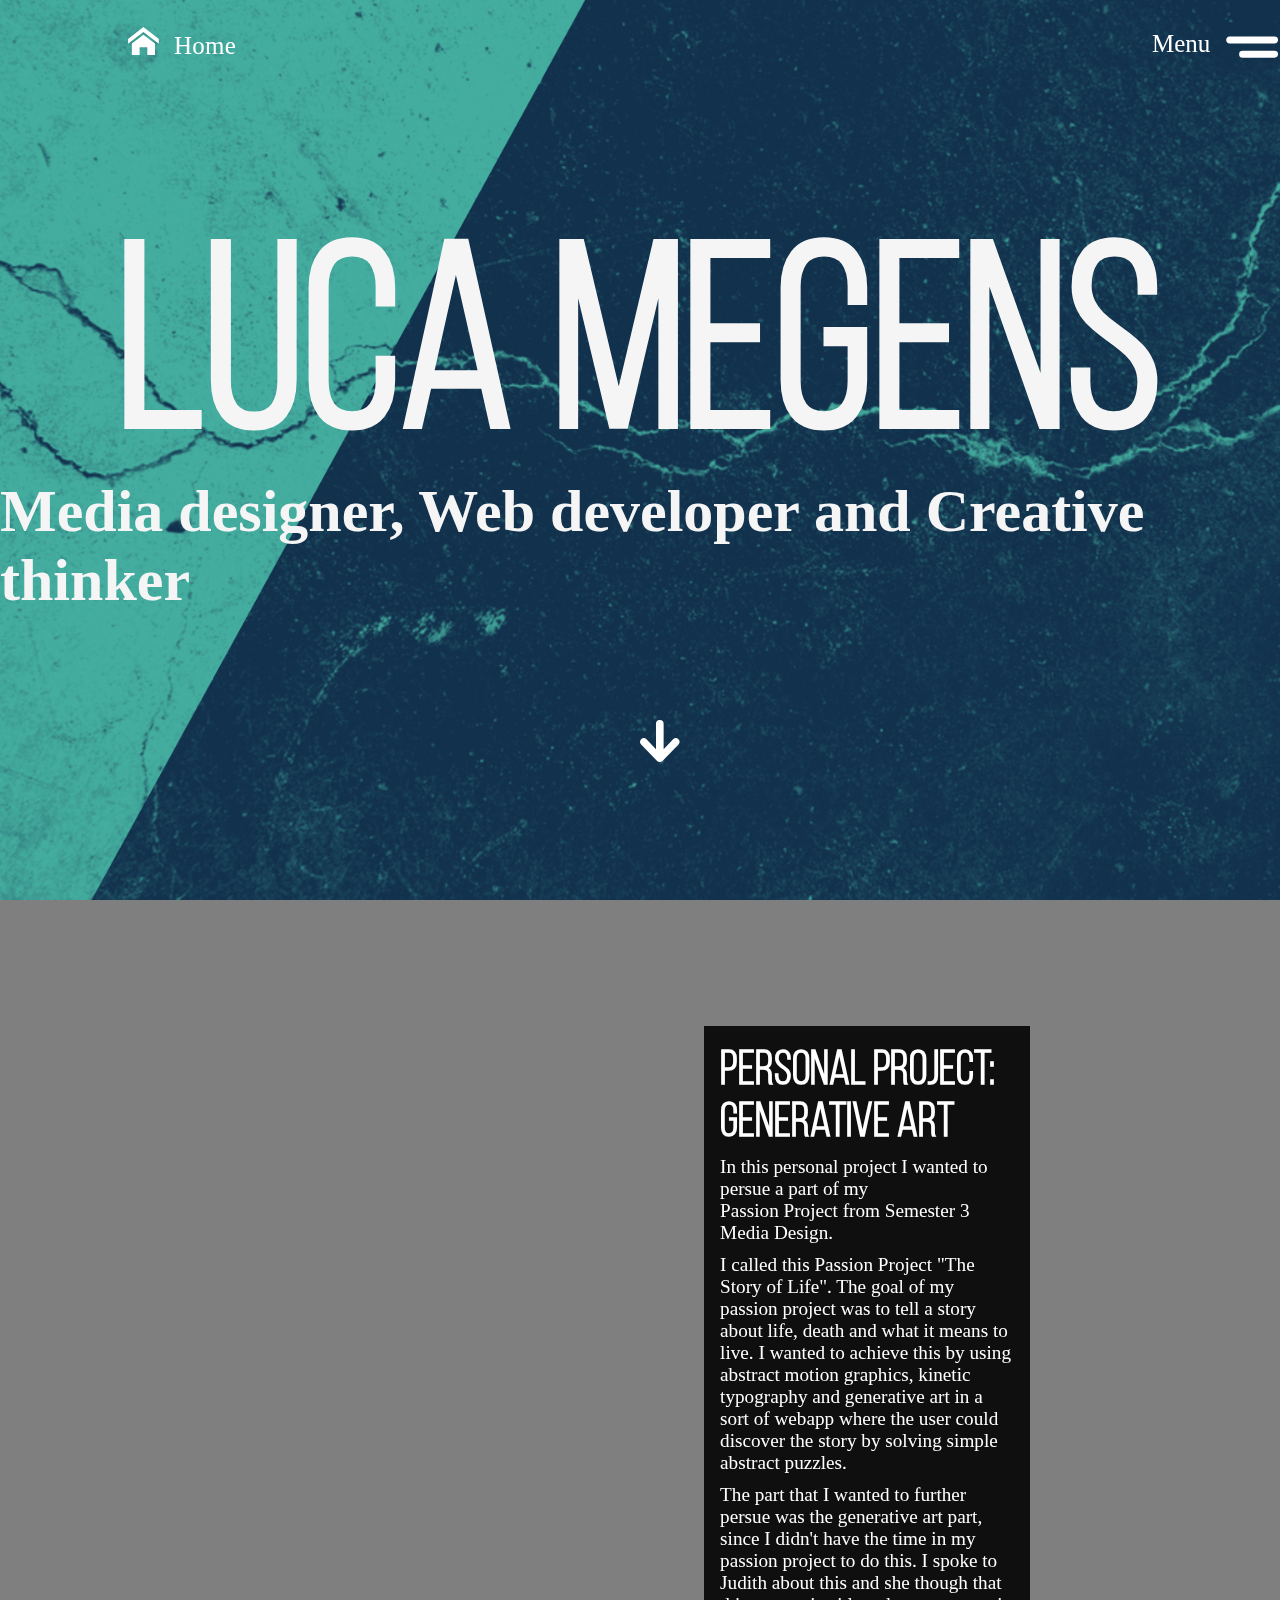
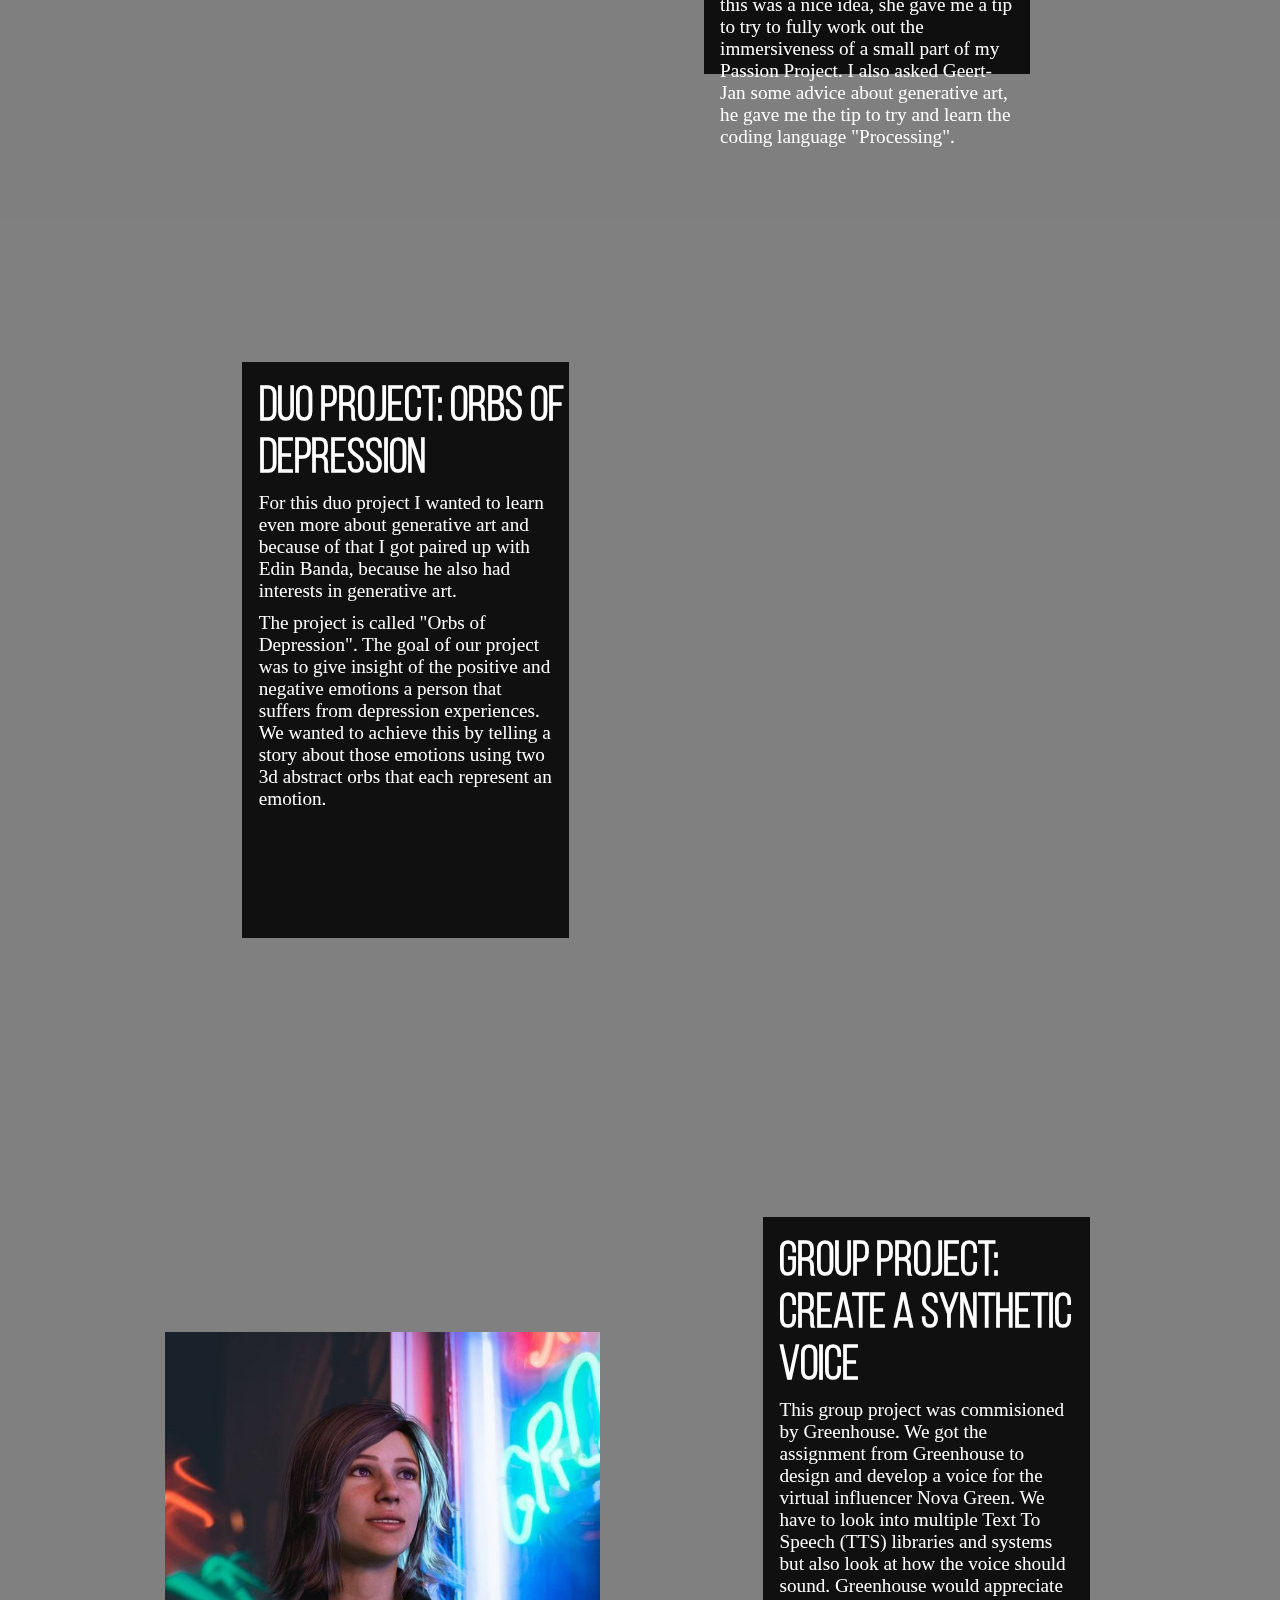
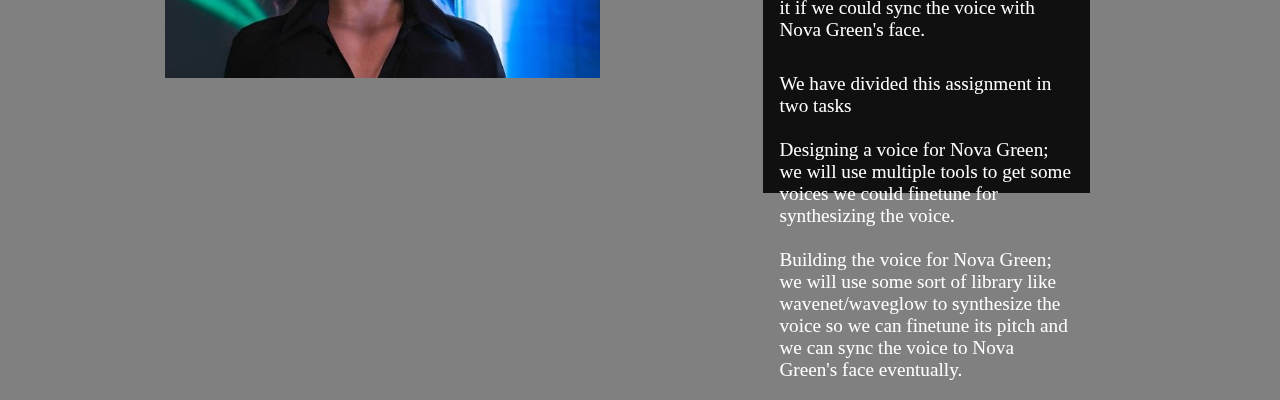
==== index.html @ 0eb9a7d3 "Transferred Portfolio to this repo" ====
<!DOCTYPE html>
<html lang="en">
<head>
    <meta charset="UTF-8">
    <meta http-equiv="X-UA-Compatible" content="IE=edge">
    <meta name="viewport" content="width=device-width, initial-scale=1.0">
    <title>Luca Megens</title>
    <link rel="stylesheet" href="Style.css">
</head>
<body> 

  <main class="homepage">
  
    <div class="background"></div>
    
    <div class="adjustmentlayerParent">
      <div class="adjustmentLayer1"></div>
      <div class="adjustmentLayer2"></div>
    </div>

    <!--NAVIGATION-->
    <nav class="NavBar">

      <a class="NavBarCont" href="index.html">
        <div >
          <svg xmlns="http://www.w3.org/2000/svg" width="113" height="31.994" viewBox="0 0 113 31.994">
            <g id="Home" transform="translate(-36 -33.006)">
              <path id="Icon_metro-home" data-name="Icon metro-home" d="M33.419,19.715,17.995,7.743,2.571,19.716V14.834L17.995,2.861,33.419,14.834Zm-3.856-.435V30.849H21.851V23.136H14.139v7.712H6.427V19.28L17.995,10.6Z" transform="translate(33.429 30.145)" fill="#fff"/>
              <text id="Home-2" data-name="Home" transform="translate(82 60)" fill="#fff" font-size="25" font-family="Bahnschrift" letter-spacing="0.01em"><tspan x="0" y="0">Home</tspan></text>
            </g>
          </svg>
        </div>
      </a>

      <div onclick="OpenNav()" class="NavBarCont">   
         <svg xmlns="http://www.w3.org/2000/svg" width="126.055" height="25.655" viewBox="0 0 126.055 25.655">
          <g id="Menu" transform="translate(70.5 -4)" style="isolation: isolate">
            <g id="Group_1" data-name="Group 1">
              <path id="Path_1" data-name="Path 1" d="M4.5,18H36.437" transform="translate(15.618 8.155)" fill="#fff" stroke="#fff" stroke-linecap="round" stroke-linejoin="round" stroke-width="7"/>
              <path id="Path_2" data-name="Path 2" d="M4.5,9H49.3" transform="translate(2.751 2.932)" fill="#fff" stroke="#fff" stroke-linecap="round" stroke-linejoin="round" stroke-width="7"/>
              <text id="Menu-2" data-name="Menu" transform="translate(-70.5 4)" fill="#fff" font-size="25" font-family="Bahnschrift"><tspan x="0" y="20">Menu</tspan></text>
            </g>
          </g>
        </svg>
        
      </div>

    </nav>

    <nav id="Nav-Container" class="Nav-Container">

      <nav class="NavBar">

        <a class="NavBarCont" href="index.html">
          <div >
            <svg xmlns="http://www.w3.org/2000/svg" width="113" height="31.994" viewBox="0 0 113 31.994">
              <g id="Home" transform="translate(-36 -33.006)">
                <path id="Icon_metro-home" data-name="Icon metro-home" d="M33.419,19.715,17.995,7.743,2.571,19.716V14.834L17.995,2.861,33.419,14.834Zm-3.856-.435V30.849H21.851V23.136H14.139v7.712H6.427V19.28L17.995,10.6Z" transform="translate(33.429 30.145)" fill="#fff"/>
                <text id="Home-2" data-name="Home" transform="translate(82 60)" fill="#fff" font-size="25" font-family="Bahnschrift" letter-spacing="0.01em"><tspan x="0" y="0">Home</tspan></text>
              </g>
            </svg>
          </div>
        </a>

        <div onclick="CloseNav()" class="NavBarCont">   
          <svg xmlns="http://www.w3.org/2000/svg" width="97.219" height="27.828" viewBox="0 0 97.219 27.828">
            <g id="NavClose" transform="translate(-1724 -45.586)">
              <path id="Icon_ionic-md-close" data-name="Icon ionic-md-close" d="M32.523,10.023l-2.5-2.5-10,10-10-10-2.5,2.5,10,10-10,10,2.5,2.5,10-10,10,10,2.5-2.5-10-10Z" transform="translate(1787.282 39.477)" fill="#fff" stroke="#fff" stroke-linecap="round" stroke-linejoin="bevel" stroke-width="4"/>
              <text id="Close" transform="translate(1724 67)" fill="#fff" font-size="25" font-family="Bahnschrift"><tspan x="0" y="0">Close</tspan></text>
            </g>
          </svg>        
        </div>

      </nav>  
    
      <div class="NavButtons">
        <svg xmlns="http://www.w3.org/2000/svg" xmlns:xlink="http://www.w3.org/1999/xlink" width="761" height="595" viewBox="0 0 761 595">

          <defs>
            <clipPath id="clip-path">
              <rect width="637" height="595" fill="none"/>
            </clipPath>
          </defs>

          <g id="Repeat_Grid_1" data-name="Repeat Grid 1" transform="translate(124)" clip-path="url(#clip-path)">

            <a href="AboutMe.html">
              <g transform="translate(-474 -217)">
                <text id="About_me" data-name="About me" transform="translate(474 336)" fill="#fff" font-size="150" font-family="Bahnschrift"><tspan x="0" y="0">About me</tspan></text>
              </g>
            </a> 

            <a href="Skillset.html">
              <g transform="translate(-474 -2)">
                <text id="Skillset" transform="translate(474 336)" fill="#fff" font-size="150" font-family="Bahnschrift"><tspan x="0" y="0">Skillset</tspan></text>
              </g>
            </a>

            <a href="Process.html">
              <g transform="translate(-474 213)">
                <text id="Process" transform="translate(474 336)" fill="#fff" font-size="150" font-family="Bahnschrift"><tspan x="0" y="0">Process</tspan></text>
              </g>
            </a> 

          </g>

        <text id="_01" data-name="01" transform="translate(40 125) rotate(-90)" fill="#fff" font-size="50" font-family="Bahnschrift"><tspan x="0" y="0">01</tspan></text>
        <text id="_02" data-name="02" transform="translate(40 349) rotate(-90)" fill="#fff" font-size="50" font-family="Bahnschrift"><tspan x="0" y="0">02</tspan></text>
        <text id="_03" data-name="03" transform="translate(40 565) rotate(-90)" fill="#fff" font-size="50" font-family="Bahnschrift"><tspan x="0" y="0">03</tspan></text>
      </svg>
      </div>

    </nav>

    <header>
      <div class="HeaderTitel">
        <h1 class="Titel">Luca Megens</h1>
        <h2 class="subTitel">Media designer, Web developer and Creative thinker</h2>   
      </div>  
    </header>            
    

    <div class="ArrowDown">
      <svg class="ArrowDownSVG" xmlns="http://www.w3.org/2000/svg" width="39.619" height="42" viewBox="0 0 39.619 42">
        <path id="Icon_ionic-md-arrow-round-down" data-name="Icon ionic-md-arrow-round-down" d="M7.449,30.075,23.442,46.558a3.635,3.635,0,0,0,2.673,1.074h.048a3.635,3.635,0,0,0,2.673-1.074L44.83,30.075a3.529,3.529,0,0,0,0-5.156,3.948,3.948,0,0,0-5.395,0l-9.477,9.906V9.284a3.823,3.823,0,0,0-7.639,0V34.826l-9.477-9.906a3.948,3.948,0,0,0-5.395,0A3.529,3.529,0,0,0,7.449,30.075Z" transform="translate(-6.33 -5.632)" fill="#fff"/>
      </svg>
    </div>
      
    <section class="SoloProject">
      
      <div class="SoloProjectContent"> 

        <h1>Personal project: Generative art</h1>
        <p>In this personal project I wanted to persue a part of my <br> Passion Project from Semester 3 Media Design. </p>

        <p> I called this Passion Project "The Story of Life". The goal of my passion project was to tell a story about life, death and what it means to live.
           I wanted to achieve this by using abstract motion graphics, kinetic typography and generative art in a sort of webapp where the user could discover the story
           by solving simple abstract puzzles.
        </p> 
           
        <p> The part that I wanted to further persue was the generative art part, since I didn't have the time in my passion project to do this.
          I spoke to Judith about this and she though that this was a nice idea, she gave me a tip to try to fully work out the immersiveness of a small part of my Passion Project.
          I also asked Geert-Jan some advice about generative art, he gave me the tip to try and learn the coding language "Processing".
        </p>

      </div>
      <a href="PersonalProject.html"><video src="Videos/Data background Prototype4.mp4" autoplay muted loop></video></a>
    </section>

    <section class="DuoProject">

      <div  class="DuoProjectContent">
        <H1>Duo Project: Orbs of Depression</H1>
        <p>For this duo project I wanted to learn even more about generative art and because of that I got paired up with Edin Banda, because he also had interests in generative art. </p>
        <p>The project is called "Orbs of Depression". The goal of our project was to give insight of the positive and negative emotions a person that suffers from depression experiences. <br>
          We wanted to achieve this by telling a story about those emotions using two 3d abstract orbs that each represent an emotion.

        </p>
      </div>
      <video src="Videos/Comp 1_1.mp4" autoplay loop muted></video>
    </section>

    <section class="GroupProject">

      <div class="GroupProjectContent">
        <H1>Group Project: Create a synthetic voice</H1>
        <p>This group project was commisioned by Greenhouse. We got the assignment from Greenhouse to design and develop a voice for the virtual influencer Nova Green. 
          We have to look into multiple Text To Speech (TTS) libraries and systems but also look at how the voice should sound.
          Greenhouse would appreciate it if we could sync the voice with Nova Green's face. <br><br>
        </p>
        <p>We have divided this assignment in two tasks <br><br>

          Designing a voice for Nova Green; we will use multiple tools to get some voices we could finetune for synthesizing the voice. <br><br>
          
          Building the voice for Nova Green; we will use some sort of library like wavenet/waveglow to synthesize the voice so we can 
          finetune its pitch and we can sync the voice to Nova Green's face eventually.
          </p>
      </div>
        <img src="Images/Screenshot_30.jpg" alt="">
    </section>
  </main>
  

  <script src="Nav-ContainerJS.js"></script>
</body>
</html>
---- Style.css ----
*{
    margin: 0;
}

@font-face {
    font-family: 'Bahnschrift';
    src: url('Bahnschrift.woff2') format('woff2'),
        url('Bahnschrift.woff') format('woff');
    font-weight: normal;
    font-style: normal;
    font-display: swap;
}

@font-face {
    font-family: 'bebas nueue';
    src: url('Font/bebasneue-book-webfont.woff') format('woff');
    font-weight: normal;
    font-style: normal;
}

/* --- BODY/BACKGROUND --- */
body{
    font-family: 'Segoe UI', Tahoma, Geneva, Verdana, sans-serif, 'prestage', 'prestage-italic';
    color: whitesmoke;
    background-color: grey;
}
.homepage{
    height: 400vh;
    overflow: hidden;
    overflow-x: hidden;
}
.background{
    background-image: url(Images/background\ portfolio2.0.jpg);
    background-repeat: no-repeat;
    background-size: cover;
    --z-index: 0;
    height: 100%;
    background-color: transparent;
    object-fit: cover;
    opacity: 1;
    position: fixed;
    width: 100%;
}
.adjustmentlayerParent{
    --z-index: 5;
    background-color: transparent;
    top: 202vh;
    opacity: 1;
    position: absolute;
    width: 100.00%; 
}
.adjustmentLayer1{
    background-color: white;
    --z-index: 2;
    bottom: 0px;
    height: 102vh;
    mix-blend-mode: difference;
    position: absolute;
    width: 100.00%;
}
.adjustmentLayer2{
    background-color: #6a6a6a;
    --z-index: 1;
    height: 102vh;
    mix-blend-mode: color;
    object-fit: cover;
    position: absolute;
    width: 100%;
}

/* --- NAVIGATION --- */
.Nav-Container{
    flex-direction: column;
    position: fixed;
    background-image: url(Images/background\ portfolio2.0.blur.jpg);
    background-repeat: no-repeat;
    background-size: cover;
    width: 100%;
    z-index: 10;
    height: 100vh;
    display: none;
    align-items: center;
}
.NavBarCont{
    width: 10%;
    display: flex;
    justify-content: space-between;
    align-items: baseline;
    margin-left: 10%;
}
.NavBar{
    z-index: 10;
    position: fixed;
    width: 100%;
    height: 10%;
    display: flex;
    justify-content: space-between;
    align-items: center;
}
.NavButtons{
    height: 100vh;
    display: flex;
    justify-content: center;
    align-items: center;
}
.NavBarMenu:hover{
    cursor: pointer;
}
.NavBarCont:hover{
    cursor: pointer;
}

/* --- HEADER --- */
header{
    position: relative;
    top: 5vh;
    display: flex;
    justify-content: center;
    align-items: center;
    font-family: 'bebas nueue';
    height: 20%;
}
.HeaderTitel{
    z-index: 6;
    display: flex;
    flex-direction: column;
}
.Titel{
    display: flex;
    font-size: 16.25em;
    align-self: center;
    flex-grow: 0.01;
}
.subTitel{
    display: flex;
    font-family: 'Bahnschrift';
    font-size: 3.75em;
    align-self: center;
    font-stretch: semi-condensed;
}

/* --- ARROW-DOWN --- */
.ArrowDown{
    position: relative;
    height: 5%;
}
.ArrowDownSVG{
    position: relative;
    animation: Down 1.75s infinite;
    position: relative;
    left: 50%;
}
@keyframes Down{
    0% {
        top: 30%;
    }

    50%{
        top: 60%;
    }

    100%{
        top: 30%;
    }

}

/* --- SOLOPROJECT --- */
.SoloProject{
    position: relative;
    display: flex;
    flex-direction: row-reverse;
    justify-content: space-around;
    align-items: center;
    width: 85%;
    height: 80vh;
    top: 10vh;

}
.SoloProjectContent{
    display: flex;
    flex-direction: column;
    justify-content: flex-start;
    height: 90%;
    width: 30%;
    color: white;
    background: #000000e0;
    margin: -9vw;
    font-family: bahnschrift;
}
.SoloProjectContent h1{
    margin-top: 5%;
    margin-left: 5%;
    font-weight: bolder;
    font-family: bebas nueue;
    font-size: 3em;
}
.SoloProjectContent p{
    margin: 5%;
    margin-top: 3%;
    margin-bottom: 0%;
    font-size: 1.2em;
}
.SoloProject video{
    width: 50%;
    transition: 0.3s;
}
.SoloProject video:hover{
    width: 55%;
    transition: 0.3s;
}

/* --- DUOPROJECT --- */
.DuoProject{
    position: relative;
    display: flex;
    flex-direction: row;
    justify-content: space-around;
    align-items: center;
    width: 85%;
    height: 80vh;
    top: 30vh;
    left: 16%;
}
.DuoProjectContent{
    display: flex;
    flex-direction: column;
    justify-content: flex-start;
    height: 80%;
    width: 30%;
    color: white;
    background: #000000e0;
    margin: -9vw;
    font-family: bahnschrift;
}
.DuoProjectContent H1{
    margin-top: 5%;
    margin-left: 5%;
    font-weight: bolder;
    font-family: bebas nueue;
    font-size: 3em;
}
.DuoProjectContent p{
    margin: 5%;
    margin-top: 3%;
    margin-bottom: 0%;
    font-size: 1.2em;
}
.DuoProject video{
    width: 35%;
    transition: 0.3s;
}
.DuoProject video:hover{
    width: 40%;
    transition: 0.3s;
}

/* --- GROUPPROJECT --- */
.GroupProject{
    position: relative;
    display: flex;
    flex-direction: row-reverse;
    justify-content: space-around;
    align-items: center;
    width: 85%;
    height: 80vh;
    top: 45vh;
    left: 2%;
}
.GroupProjectContent{
    display: flex;
    flex-direction: column;
    justify-content: flex-start;
    height: 80%;
    width: 30%;
    color: white;
    background: #000000e0;
    margin: -9vw;
    font-family: bahnschrift;
}
.GroupProjectContent H1{
    margin-top: 5%;
    margin-left: 5%;
    font-weight: bolder;
    font-family: bebas nueue;
    font-size: 3em;
}
.GroupProjectContent p{
    margin: 5%;
    margin-top: 3%;
    margin-bottom: 0%;
    font-size: 1.2em;
}
.GroupProject img{
    width: 40%;
    transition: 0.3s;
}
.GroupProject img:hover{
    width: 45%;
    transition: 0.3s;
}
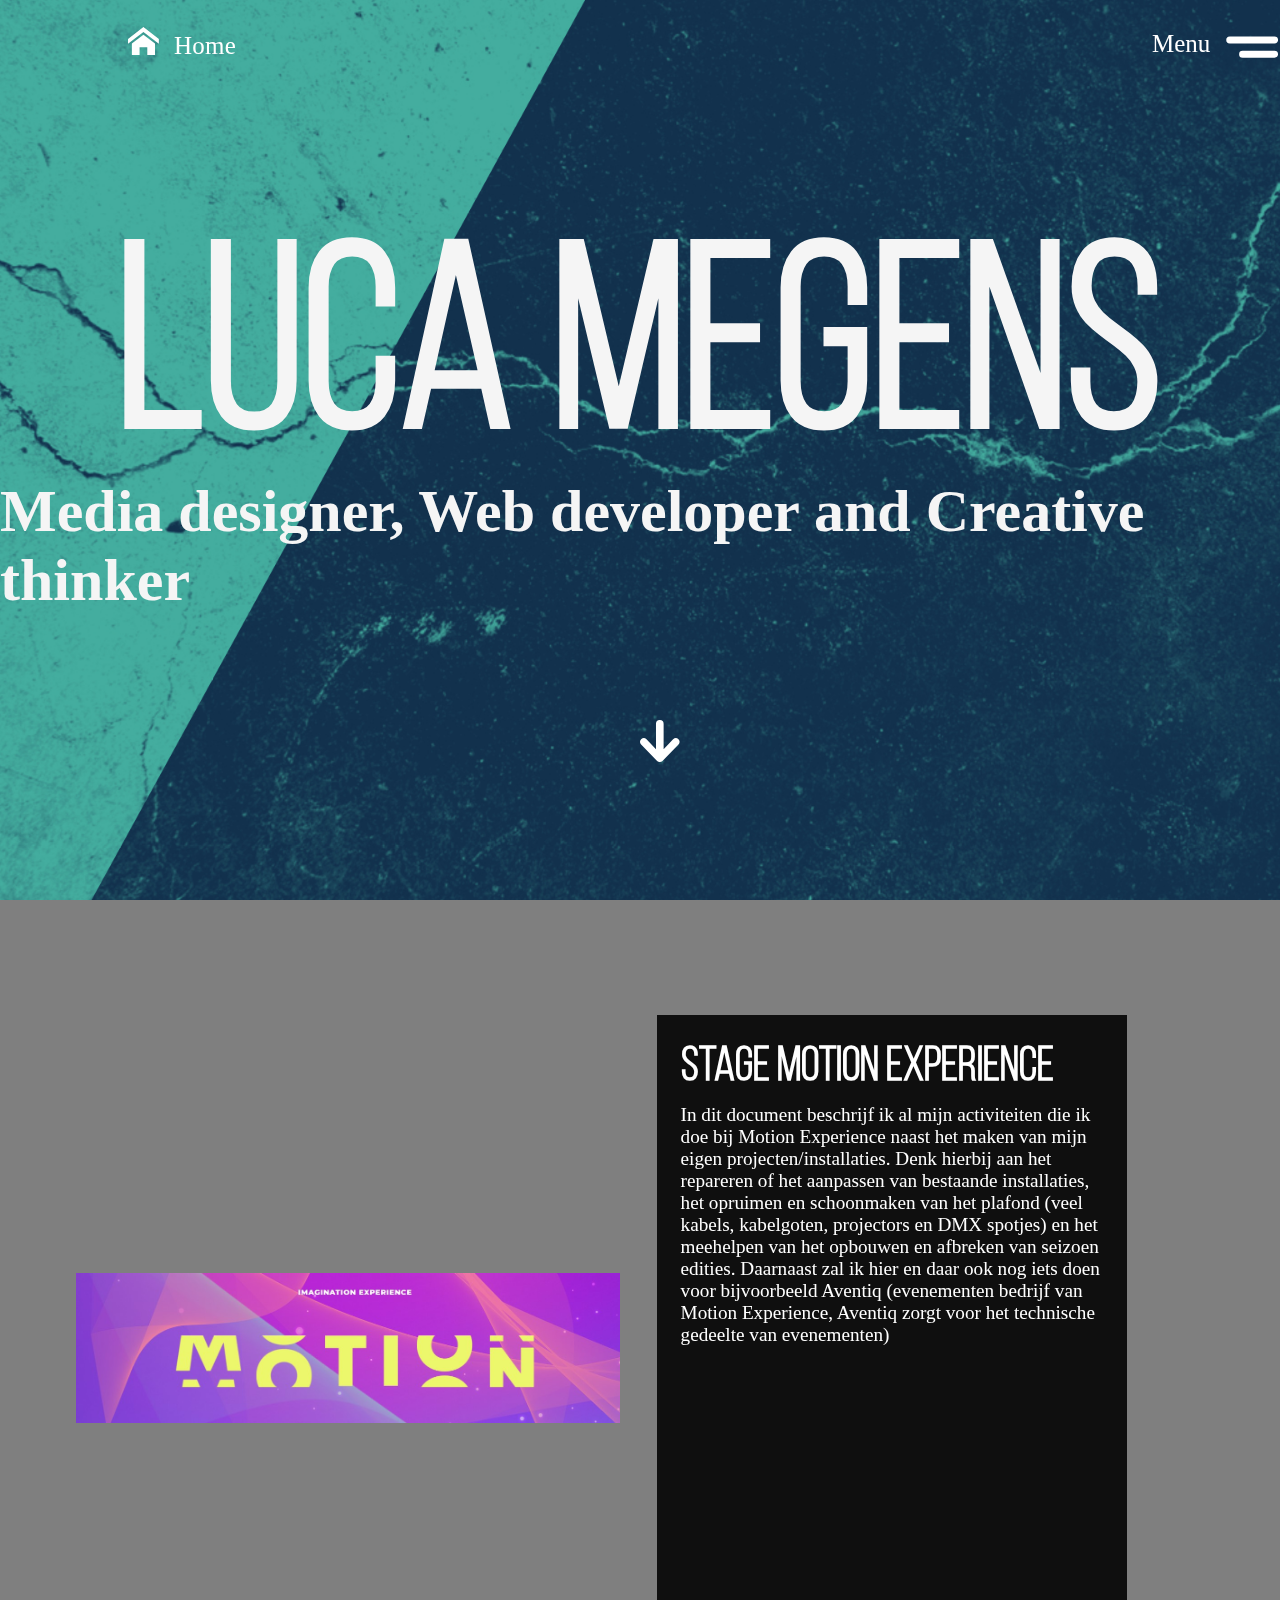
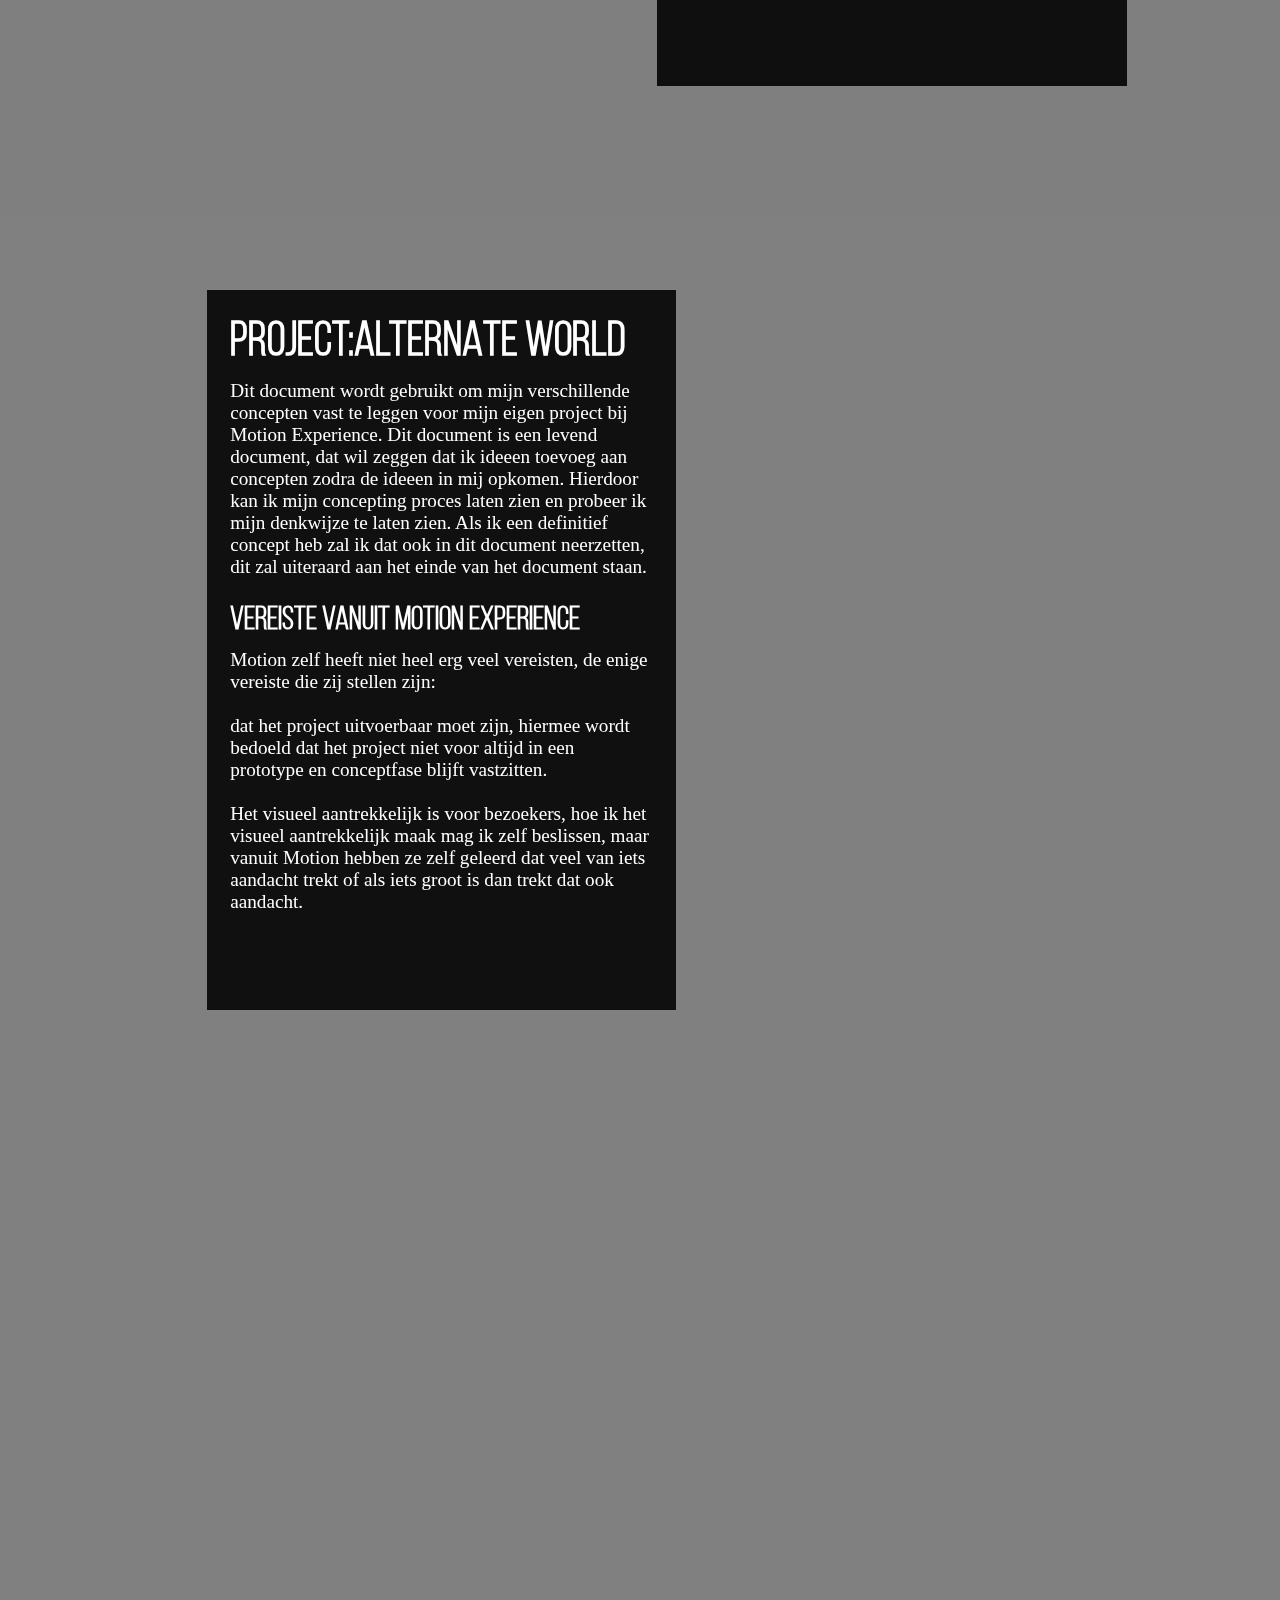
==== commit 5cf6d47f: "Updated Portfolio to Semester 5 part 1" ====
--- a/index.html
+++ b/index.html
@@ -21,7 +21,7 @@
     <!--NAVIGATION-->
     <nav class="NavBar">
 
-      <a class="NavBarCont" href="index.html">
+      <a class="NavBarCont" href="/">
         <div >
           <svg xmlns="http://www.w3.org/2000/svg" width="113" height="31.994" viewBox="0 0 113 31.994">
             <g id="Home" transform="translate(-36 -33.006)">
@@ -94,19 +94,12 @@
               <g transform="translate(-474 -2)">
                 <text id="Skillset" transform="translate(474 336)" fill="#fff" font-size="150" font-family="Bahnschrift"><tspan x="0" y="0">Skillset</tspan></text>
               </g>
-            </a>
-
-            <a href="Process.html">
-              <g transform="translate(-474 213)">
-                <text id="Process" transform="translate(474 336)" fill="#fff" font-size="150" font-family="Bahnschrift"><tspan x="0" y="0">Process</tspan></text>
-              </g>
             </a> 
 
           </g>
 
         <text id="_01" data-name="01" transform="translate(40 125) rotate(-90)" fill="#fff" font-size="50" font-family="Bahnschrift"><tspan x="0" y="0">01</tspan></text>
         <text id="_02" data-name="02" transform="translate(40 349) rotate(-90)" fill="#fff" font-size="50" font-family="Bahnschrift"><tspan x="0" y="0">02</tspan></text>
-        <text id="_03" data-name="03" transform="translate(40 565) rotate(-90)" fill="#fff" font-size="50" font-family="Bahnschrift"><tspan x="0" y="0">03</tspan></text>
       </svg>
       </div>
 
@@ -130,54 +123,37 @@
       
       <div class="SoloProjectContent"> 
 
-        <h1>Personal project: Generative art</h1>
-        <p>In this personal project I wanted to persue a part of my <br> Passion Project from Semester 3 Media Design. </p>
-
-        <p> I called this Passion Project "The Story of Life". The goal of my passion project was to tell a story about life, death and what it means to live.
-           I wanted to achieve this by using abstract motion graphics, kinetic typography and generative art in a sort of webapp where the user could discover the story
-           by solving simple abstract puzzles.
-        </p> 
-           
-        <p> The part that I wanted to further persue was the generative art part, since I didn't have the time in my passion project to do this.
-          I spoke to Judith about this and she though that this was a nice idea, she gave me a tip to try to fully work out the immersiveness of a small part of my Passion Project.
-          I also asked Geert-Jan some advice about generative art, he gave me the tip to try and learn the coding language "Processing".
-        </p>
+        <h1>Stage Motion Experience </h1>
+        <p>In dit document beschrijf ik al mijn activiteiten die ik doe bij Motion Experience naast het maken van mijn eigen projecten/installaties.
+          Denk hierbij aan het repareren of het aanpassen van bestaande installaties, het opruimen en schoonmaken van het plafond 
+          (veel kabels, kabelgoten, projectors en DMX spotjes) en het meehelpen van het opbouwen en afbreken van seizoen edities. 
+          Daarnaast zal ik hier en daar ook nog iets doen voor bijvoorbeeld Aventiq (evenementen bedrijf van Motion Experience, Aventiq zorgt voor het technische gedeelte van evenementen)</p>
 
       </div>
-      <a href="PersonalProject.html"><video src="Videos/Data background Prototype4.mp4" autoplay muted loop></video></a>
+      <a href="PersonalProject.html"><img src="Videos/Screenshot_6.jpg"></img></a>
     </section>
 
     <section class="DuoProject">
 
       <div  class="DuoProjectContent">
-        <H1>Duo Project: Orbs of Depression</H1>
-        <p>For this duo project I wanted to learn even more about generative art and because of that I got paired up with Edin Banda, because he also had interests in generative art. </p>
-        <p>The project is called "Orbs of Depression". The goal of our project was to give insight of the positive and negative emotions a person that suffers from depression experiences. <br>
-          We wanted to achieve this by telling a story about those emotions using two 3d abstract orbs that each represent an emotion.
+        <H1>PROJECT:ALTERNATE World</H1>
+        <p>Dit document wordt gebruikt om mijn verschillende concepten vast te leggen voor mijn eigen project bij Motion Experience. 
+          Dit document is een levend document, dat wil zeggen dat ik ideeen toevoeg aan concepten zodra de ideeen in mij opkomen. 
+          Hierdoor kan ik mijn concepting proces laten zien en probeer ik mijn denkwijze te laten zien. Als ik een definitief concept heb zal ik dat ook in dit document neerzetten, 
+          dit zal uiteraard aan het einde van het document staan.</p>
 
+        <H2>Vereiste vanuit Motion Experience</H2>
+         <p> Motion zelf heeft niet heel erg veel vereisten, de enige vereiste die zij stellen zijn: <br><br>
+          
+          dat het project uitvoerbaar moet zijn, hiermee wordt bedoeld dat het project niet voor altijd in een prototype en conceptfase blijft vastzitten. <br><br>
+          
+          Het visueel aantrekkelijk is voor bezoekers, hoe ik het visueel aantrekkelijk maak mag ik zelf beslissen, maar vanuit Motion hebben ze zelf geleerd dat veel van iets 
+          aandacht trekt of als iets groot is dan trekt dat ook aandacht.
         </p>
       </div>
-      <video src="Videos/Comp 1_1.mp4" autoplay loop muted></video>
+      <a href="DuoProject.html"><video src="Videos/Comp 1_1.mp4" autoplay loop muted></video></a>
     </section>
-
-    <section class="GroupProject">
-
-      <div class="GroupProjectContent">
-        <H1>Group Project: Create a synthetic voice</H1>
-        <p>This group project was commisioned by Greenhouse. We got the assignment from Greenhouse to design and develop a voice for the virtual influencer Nova Green. 
-          We have to look into multiple Text To Speech (TTS) libraries and systems but also look at how the voice should sound.
-          Greenhouse would appreciate it if we could sync the voice with Nova Green's face. <br><br>
-        </p>
-        <p>We have divided this assignment in two tasks <br><br>
-
-          Designing a voice for Nova Green; we will use multiple tools to get some voices we could finetune for synthesizing the voice. <br><br>
-          
-          Building the voice for Nova Green; we will use some sort of library like wavenet/waveglow to synthesize the voice so we can 
-          finetune its pitch and we can sync the voice to Nova Green's face eventually.
-          </p>
-      </div>
-        <img src="Images/Screenshot_30.jpg" alt="">
-    </section>
+    
   </main>
   
 
--- a/Style.css
+++ b/Style.css
@@ -181,8 +181,8 @@
     display: flex;
     flex-direction: column;
     justify-content: flex-start;
-    height: 90%;
-    width: 30%;
+    height: 671px;
+    width: 470px;
     color: white;
     background: #000000e0;
     margin: -9vw;
@@ -201,11 +201,14 @@
     margin-bottom: 0%;
     font-size: 1.2em;
 }
-.SoloProject video{
+.SoloProject a{
     width: 50%;
     transition: 0.3s;
 }
-.SoloProject video:hover{
+.SoloProject img{
+    width: 100%;
+}
+.SoloProject a:hover{
     width: 55%;
     transition: 0.3s;
 }
@@ -226,8 +229,8 @@
     display: flex;
     flex-direction: column;
     justify-content: flex-start;
-    height: 80%;
-    width: 30%;
+    height: 720px;
+    width: 469px;
     color: white;
     background: #000000e0;
     margin: -9vw;
@@ -240,21 +243,30 @@
     font-family: bebas nueue;
     font-size: 3em;
 }
+.DuoProjectContent H2{
+    margin-top: 5%;
+    margin-left: 5%;
+    font-weight: bolder;
+    font-family: bebas nueue;
+    font-size: 2em;
+}
 .DuoProjectContent p{
     margin: 5%;
     margin-top: 3%;
     margin-bottom: 0%;
     font-size: 1.2em;
 }
+.DuoProject a{
+    width: 35%;
+    transition: 0.3s;
+}
 .DuoProject video{
-    width: 35%;
-    transition: 0.3s;
-}
-.DuoProject video:hover{
+    width: 70%;
+}
+.DuoProject a:hover{
     width: 40%;
     transition: 0.3s;
 }
-
 /* --- GROUPPROJECT --- */
 .GroupProject{
     position: relative;
@@ -271,8 +283,8 @@
     display: flex;
     flex-direction: column;
     justify-content: flex-start;
-    height: 80%;
-    width: 30%;
+    height: 671px;
+    width: 469px;
     color: white;
     background: #000000e0;
     margin: -9vw;
@@ -291,11 +303,15 @@
     margin-bottom: 0%;
     font-size: 1.2em;
 }
+.GroupProject a{
+    width: 40%;
+    transition: 0.3s;
+}
 .GroupProject img{
-    width: 40%;
-    transition: 0.3s;
-}
-.GroupProject img:hover{
+    width: 100%;
+    transition: 0.3s;
+}
+.GroupProject a:hover{
     width: 45%;
     transition: 0.3s;
 }